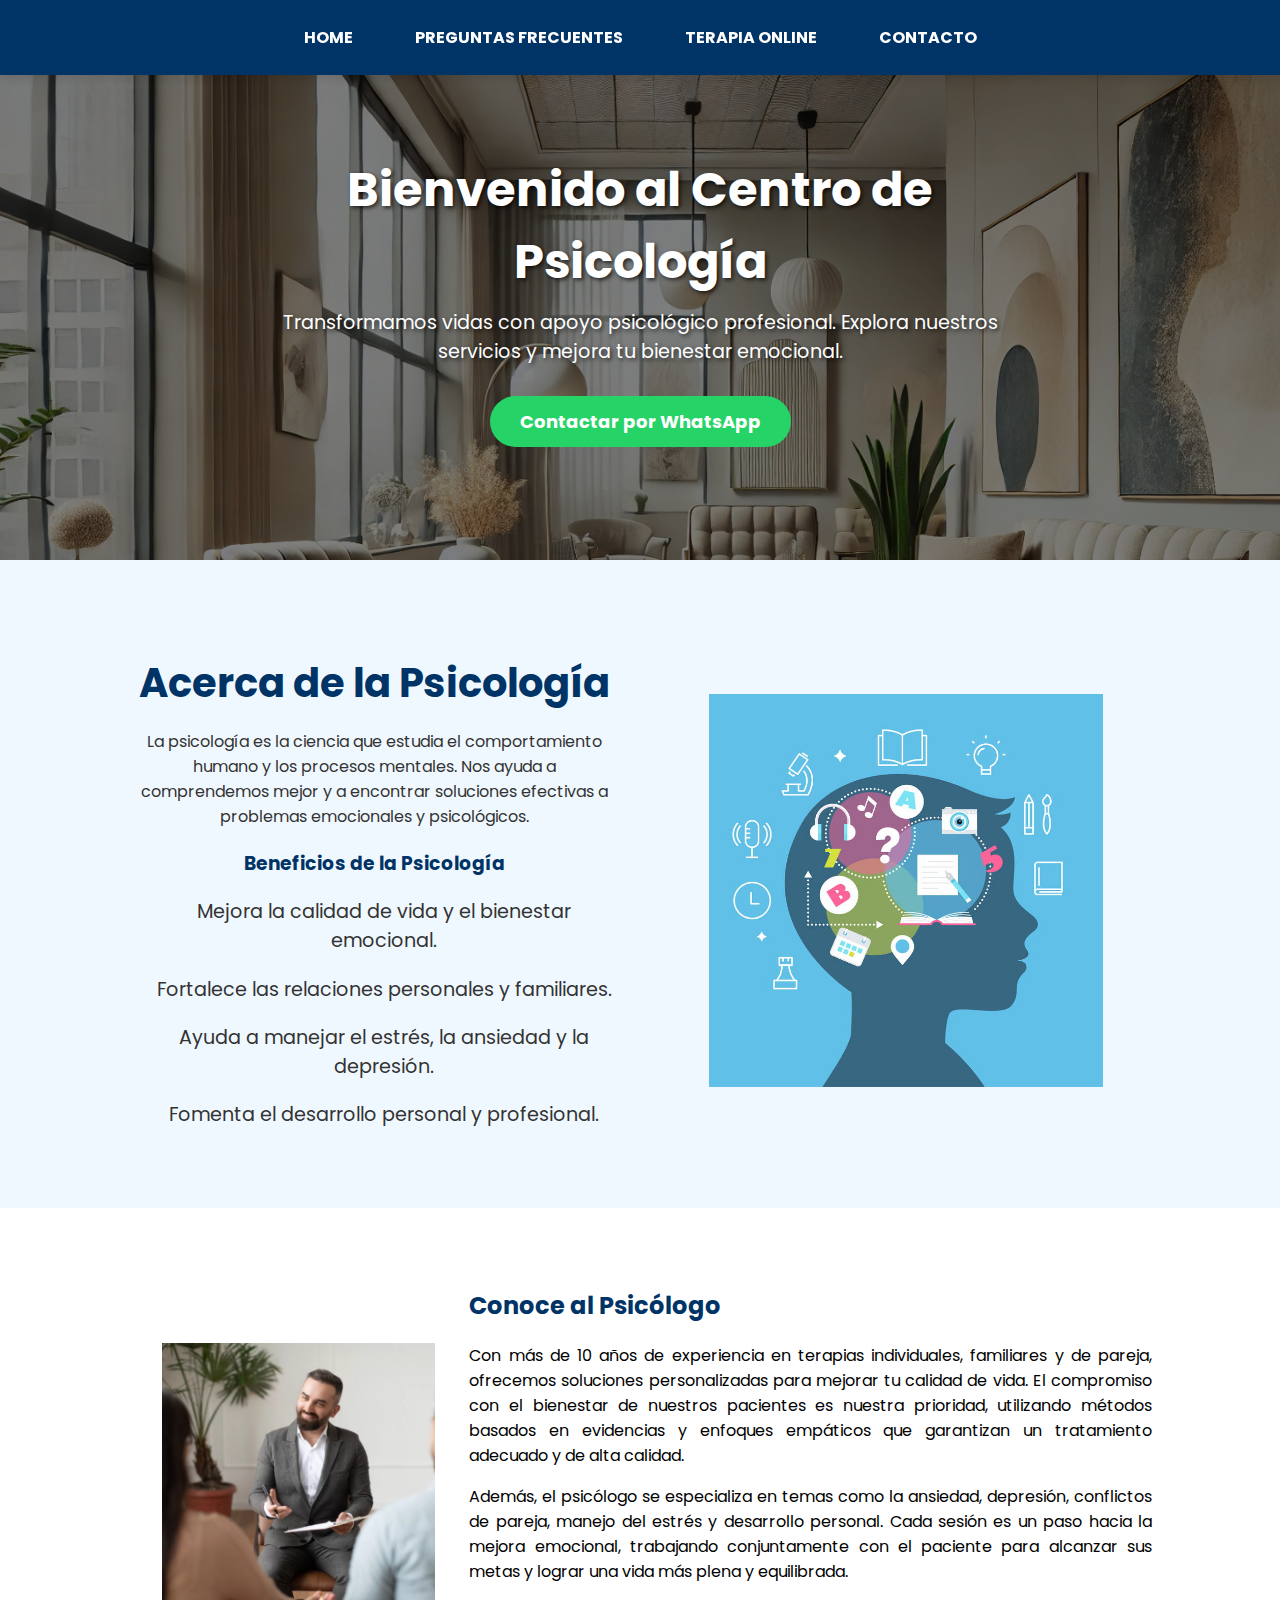
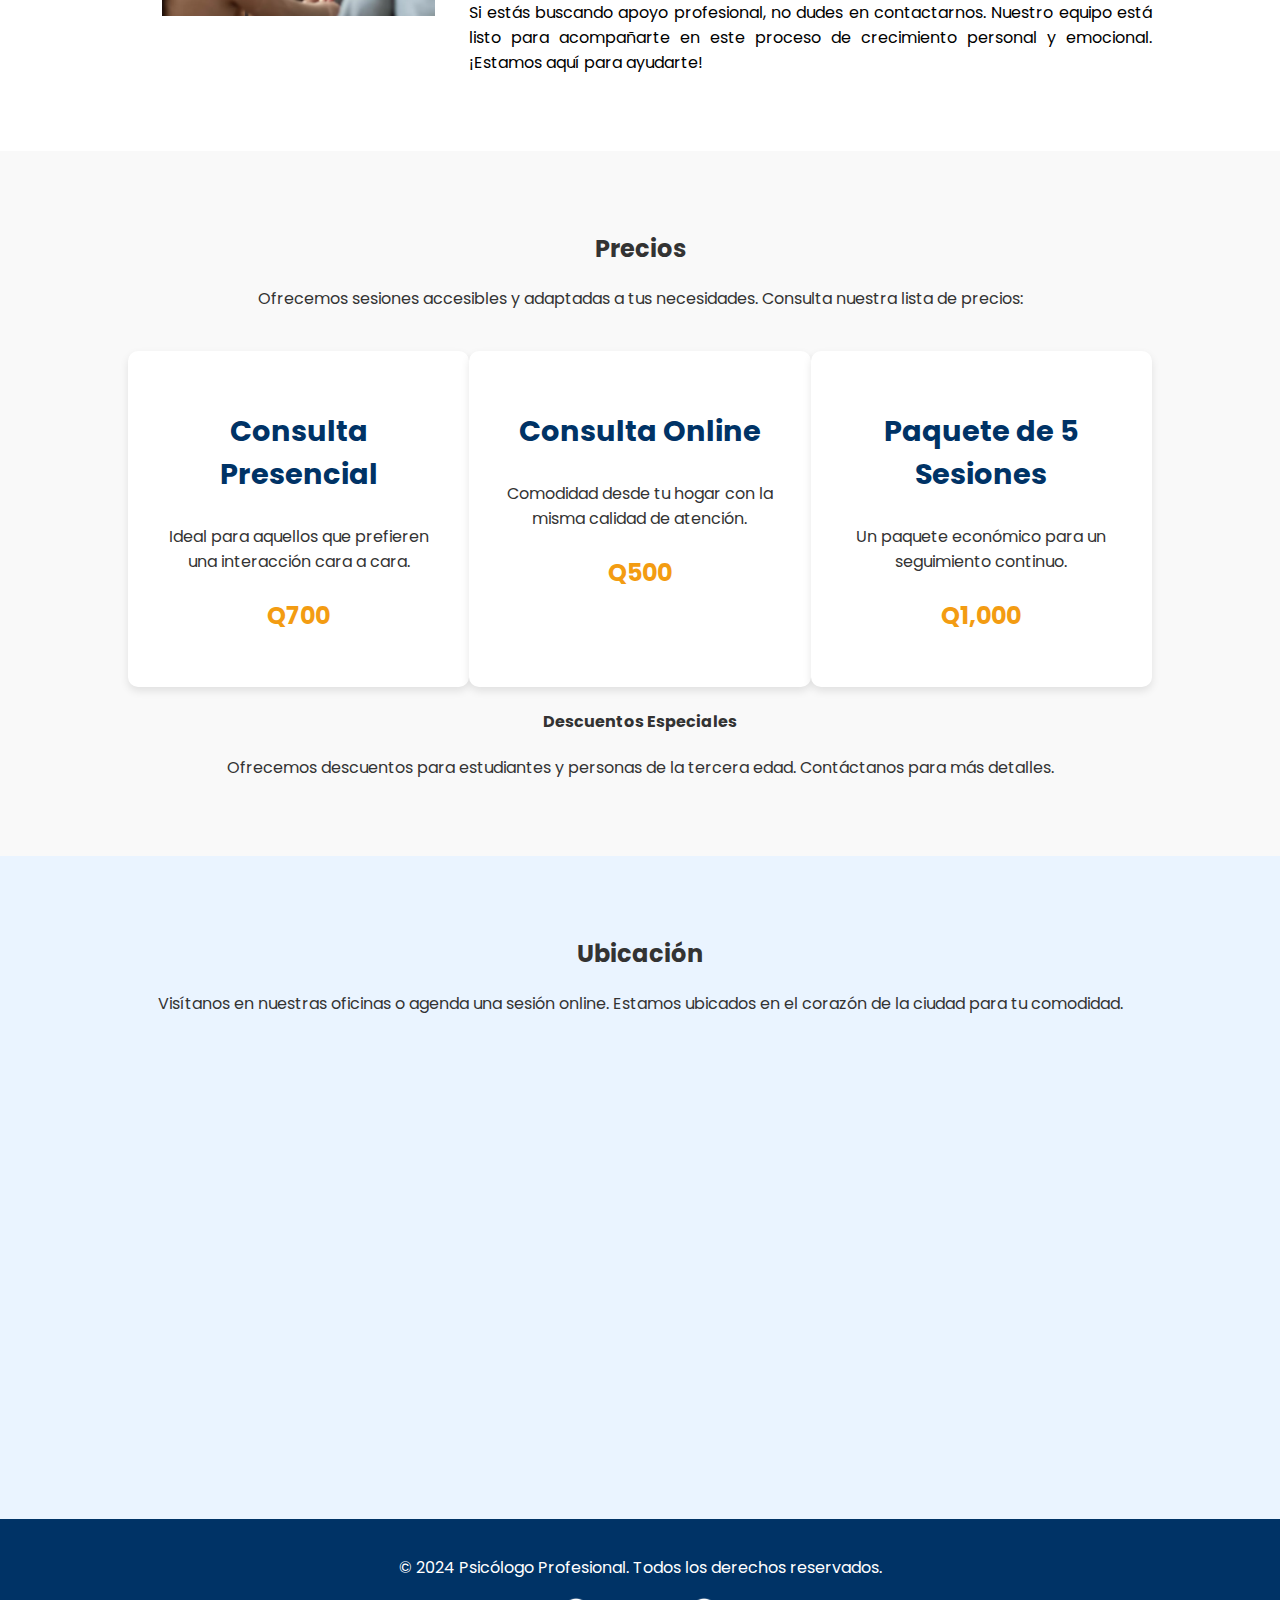
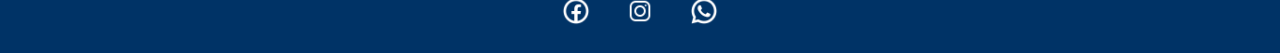
==== index.html @ ef662d87 "Add files via upload" ====
<!DOCTYPE html>
<html lang="es">
<head>
    <meta charset="UTF-8">
    <meta name="viewport" content="width=device-width, initial-scale=1.0">
    <title>Psicólogo Profesional</title>
    <link rel="stylesheet" href="style.css">
    <link rel="preconnect" href="https://fonts.googleapis.com">
    <link href="https://fonts.googleapis.com/css2?family=Poppins:wght@300;400;600&display=swap" rel="stylesheet">
</head>
<body>
    <!-- Menú de navegación -->
    <nav class="navbar fixed">
        <ul>
            <li><a href="#home">Home</a></li>
            <li><a href="preguntas.html">Preguntas Frecuentes</a></li>
            <li><a href="terapia.html">Terapia Online</a></li>
            <li><a href="contacto.html">Contacto</a></li>
        </ul>
    </nav>

<!-- Sección: Inicio (Bienvenida con imagen de fondo) -->
<section id="home" class="hero" style="position: relative; background-image: url('assets/hero-bg.png'); background-size: cover; color: white;">
    <!-- Capa oscura sobre la imagen -->
    <div style="position: absolute; top: 0; left: 0; right: 0; bottom: 0; background-color: rgba(0, 0, 0, 0.5); z-index: 1;"></div>

    <div class="container" style="position: relative; z-index: 2;">
        <h1 style="color: white; text-shadow: 2px 2px 4px rgba(0, 0, 0, 0.7);">Bienvenido al Centro de Psicología</h1>
        <p style="text-shadow: 2px 2px 4px rgba(0, 0, 0, 0.7);">Transformamos vidas con apoyo psicológico profesional. Explora nuestros servicios y mejora tu bienestar emocional.</p>
        <a href="https://wa.me/50244358707" class="btn btn-whatsapp" style="color: white; text-decoration: none;">Contactar por WhatsApp</a>
    </div>
</section>


 <!-- Sección: Acerca de la Psicología y sus Beneficios -->
<section class="psychology-benefits" style="background-color: #f0f8ff; padding: 60px 0;">
    <div class="container" style="display: flex; align-items: center;">
        <!-- Texto en el lado izquierdo -->
        <div style="flex: 1; padding-right: 40px;"> <!-- Aumenté el padding derecho -->
            <h2 style="color:#003366;">Acerca de la Psicología</h2>
            <p>La psicología es la ciencia que estudia el comportamiento humano y los procesos mentales. Nos ayuda a comprendemos mejor y a encontrar soluciones efectivas a problemas emocionales y psicológicos.</p>
            <h3 style="color:#003366;">Beneficios de la Psicología</h3>
            <ul>
                <p>Mejora la calidad de vida y el bienestar emocional.</p>
                <p>Fortalece las relaciones personales y familiares.</p>
                <p>Ayuda a manejar el estrés, la ansiedad y la depresión.</p>
                <p>Fomenta el desarrollo personal y profesional.</p>
            </ul>
        </div>

          <!-- Imagen en el lado derecho con efecto de zoom al pasar el mouse -->
          <div style="flex: 1;">
            <img src="assets/psychology.png" alt="Beneficios de la psicología" class="img-responsive zoom-image" style="max-width: 80%; height: auto;">
        </div>
    </div>
</section>

<!-- Sección: Conoce al Psicólogo -->
<section class="about" style="background-size: cover; color: white; padding: 60px 0;">
    <div class="container" style="display: flex; align-items: center;">
        <!-- Imagen del dueño (psicólogo) en el lado izquierdo con margen derecho -->
        <div style="flex: 1;">
            <img src="assets/dueno.png" alt="Beneficios de la psicología" class="img-responsive zoom-image" style="max-width: 80%; height: auto;">
        </div>

        <!-- Texto justificado en el lado derecho y color negro -->
        <div style="flex: 2; text-align: justify; color: black;">
            <h2 style="color:#003366;">Conoce al Psicólogo</h2>
            <p>Con más de 10 años de experiencia en terapias individuales, familiares y de pareja, ofrecemos soluciones personalizadas para mejorar tu calidad de vida. El compromiso con el bienestar de nuestros pacientes es nuestra prioridad, utilizando métodos basados en evidencias y enfoques empáticos que garantizan un tratamiento adecuado y de alta calidad.</p>
            <p>Además, el psicólogo se especializa en temas como la ansiedad, depresión, conflictos de pareja, manejo del estrés y desarrollo personal. Cada sesión es un paso hacia la mejora emocional, trabajando conjuntamente con el paciente para alcanzar sus metas y lograr una vida más plena y equilibrada.</p>
            <p>Si estás buscando apoyo profesional, no dudes en contactarnos. Nuestro equipo está listo para acompañarte en este proceso de crecimiento personal y emocional. ¡Estamos aquí para ayudarte!</p>
        </div>
    </div>
</section>



    <!-- Sección: Precios -->
    <section class="pricing" style="background-color: #f9f9f9; padding: 60px 0;">
        <div class="container">
            <h2>Precios</h2>
            <p>Ofrecemos sesiones accesibles y adaptadas a tus necesidades. Consulta nuestra lista de precios:</p>
            <div class="pricing-grid">
                <div class="pricing-card">
                    <h3>Consulta Presencial</h3>
                    <p>Ideal para aquellos que prefieren una interacción cara a cara.</p>
                    <p class="price">Q700</p>
                </div>
                <div class="pricing-card">
                    <h3>Consulta Online</h3>
                    <p>Comodidad desde tu hogar con la misma calidad de atención.</p>
                    <p class="price">Q500</p>
                </div>
                <div class="pricing-card">
                    <h3>Paquete de 5 Sesiones</h3>
                    <p>Un paquete económico para un seguimiento continuo.</p>
                    <p class="price">Q1,000</p>
                </div>
            </div>
            <div class="additional-info">
                <h4>Descuentos Especiales</h4>
                <p>Ofrecemos descuentos para estudiantes y personas de la tercera edad. Contáctanos para más detalles.</p>
            </div>
        </div>
    </section>

    <!-- Sección: Ubicación -->
    <section class="location" style="background-color: #eaf4ff; padding: 60px 0;">
        <div class="container">
            <h2>Ubicación</h2>
            <p>Visítanos en nuestras oficinas o agenda una sesión online. Estamos ubicados en el corazón de la ciudad para tu comodidad.</p>
            <iframe src="https://www.google.com/maps/embed?..." class="map" style="border: 0; width: 100%; height: 400px;"></iframe>
        </div>
    </section>

    <!-- Footer -->
    <footer style="background-color: #003366; color: white; padding: 20px 0;">
        <div class="container">
            <p>&copy; 2024 Psicólogo Profesional. Todos los derechos reservados.</p>
            <div class="social-media">
                <!-- Enlace a Facebook -->
                <a href="https://www.facebook.com/tu-perfil-facebook" target="_blank">
                    <img src="assets/facebook-icon.png" alt="Facebook">
                </a>
                <!-- Enlace a Instagram -->
                <a href="https://www.instagram.com/tu-perfil-instagram" target="_blank">
                    <img src="assets/instagram-icon.png" alt="Instagram">
                </a>
                <!-- Enlace a WhatsApp -->
                <a href="https://wa.me/50244358707" target="_blank">
                    <img src="assets/whatsapp-icon.png" alt="WhatsApp">
                </a>
            </div>
        </div>
    </footer>
    
</body>
</html>
---- style.css ----
/* Configuración General */
body {
    font-family: 'Poppins', sans-serif;
    margin: 0;
    padding: 0;
    background-color: #fff;
    color: #333;
    box-sizing: border-box;
}

/* Menú de navegación */
.navbar {
    background-color: #003366;
    position: fixed;
    top: 0;
    left: 0;
    width: 100%;
    z-index: 1000;
    padding: 10px 0;
    box-shadow: 0 4px 8px rgba(0, 0, 0, 0.1);
}

.navbar ul {
    display: flex;
    justify-content: center;
    padding: 15px;
    list-style: none;
    margin: 0;
}

.navbar li {
    margin: 0 15px;
}

.navbar a {
    color: white;
    text-decoration: none;
    font-size: 16px;
    font-weight: bold;
    text-transform: uppercase;
    transition: color 0.3s;
}

.navbar a:hover {
    color: #f1c40f;
}

.navbar ul li a {
    color: white;
    text-decoration: none;
    padding: 8px 16px;
    transition: 0.3s;
    font-weight: bold;
}

.navbar ul li a:hover {
    background: #d4af37;
    color: #fff;
    border-radius: 4px;
}

/* Sección Hero */
.hero {
    display: flex;
    align-items: center;
    justify-content: center;
    text-align: center;
    height: 400px;
    padding: 100px 20px 60px;
    background-size: cover;
    background-position: center;
    background-attachment: fixed;
    color: white;
}

.hero .container {
    max-width: 800px;
}

.hero h1 {
    font-size: 3em;
    color: #00509e;
    margin: 0;
}

.hero p {
    font-size: 1.2em;
    margin: 10px 0;
}

.hero .btn-whatsapp {
    display: inline-block;
    margin-top: 20px;
    padding: 12px 30px;
    background-color: #25d366;
    color: white;
    text-decoration: none;
    border-radius: 50px;
    font-size: 18px;
    font-weight: bold;
    transition: background-color 0.3s;
}

.hero .btn-whatsapp:hover {
    background-color: #128c7e;
}

/* Sección Psicología y Beneficios */
.psychology-benefits {
    text-align: center;
    padding: 60px 20px;
}

.psychology-benefits h2 {
    font-size: 2.5em;
    margin-bottom: 15px;
}

.psychology-benefits h3 {
    margin-top: 20px;
    color: #00509e;
}

.psychology-benefits ul {
    list-style: circle;
    padding-left: 20px;
    font-size: 1.2em;
}

.psychology-benefits ul li {
    margin: 5px 0;
}

.psychology-benefits img {
    width: 100%;
    max-width: 600px;
    margin-top: 20px;
}
section.about img {
    display: block;
    margin-left: auto;
    margin-right: auto;
    max-width: 100%;  /* Asegura que la imagen no se desborde del contenedor */
}


/* Sección Precios */
.pricing {
    padding: 80px 20px;
    text-align: center;
    background-color: #f9f9f9;
}

.pricing-grid {
    display: flex;
    justify-content: space-around;
    margin-top: 40px;
}

.pricing-card {
    background-color: white;
    padding: 30px;
    border-radius: 10px;
    box-shadow: 0 4px 8px rgba(0, 0, 0, 0.1);
    width: 30%;
    text-align: center;
}

.pricing-card h3 {
    font-size: 1.8em;
    color: #003366;
}

.pricing-card .price {
    font-size: 1.5em;
    color: #f39c12;
    font-weight: bold;
}

/* Sección Ubicación */
.location {
    padding: 80px 20px;
    text-align: center;
}

.location .map {
    width: 100%;
    height: 300px;
    border: none;
    margin-top: 20px;
}

/* Contacto */
.contact {
    padding: 80px 20px;
    text-align: center;
    background-color: #eaf4ff;
}

.contact h2 {
    color: #003b5c;
}

.contact-method {
    margin-top: 40px;
}

.contact-method h3 {
    color: #00509e;
    font-size: 1.5em;
}

.contact-method p {
    font-size: 1.1em;
    color: #333;
}

.contact-form {
    margin-top: 50px;
    background-color: #f4f4f4;
    padding: 30px;
    border-radius: 10px;
}

.contact-form h3 {
    font-size: 1.5em;
    color: #003b5c;
}

.contact-form input,
.contact-form textarea {
    width: 100%;
    padding: 10px;
    margin: 10px 0;
    border-radius: 5px;
    border: 1px solid #ccc;
    font-size: 1em;
}

.contact-form button {
    padding: 15px 30px;
    background-color: #00509e;
    color: white;
    border: none;
    border-radius: 5px;
    font-size: 1.1em;
    cursor: pointer;
}

.contact-form button:hover {
    background-color: #003b5c;
}

/* Footer */
footer {
    background-color: #003366;
    color: white;
    padding: 20px 0;
    text-align: center;
}

footer .social-media a {
    display: inline-block;
    margin: 0 15px;
}

footer .social-media img {
    width: 30px;
    height: 30px;
    transition: transform 0.3s;
}

footer .social-media a:hover img {
    transform: scale(1.1);
}
/* Estilos generales */
body {
    font-family: 'Poppins', sans-serif;
    margin: 0;
    padding: 0;
    background-color: #fff;
}

.container {
    width: 80%;
    margin: 0 auto;
    text-align: center;
}

/* Estilo para el acordeón */
.faq-item {
    margin: 20px 0;
    padding: 10px;
    background-color: #f1f1f1;
    border-radius: 5px;
}

.faq-btn {
    width: 100%;
    padding: 15px;
    font-size: 18px;
    text-align: center;
    background-color: #003366;
    color: white;
    border: none;
    border-radius: 5px;
    cursor: pointer;
    transition: background-color 0.3s ease;
}

.faq-btn:hover {
    background-color: #00509e;
}

.faq-answer {
    display: block;
    padding: 15px;
    background-color: #f9f9f9;
    border: 1px solid #ddd;
    border-radius: 5px;
    margin-top: 10px;
    font-size: 16px;
    text-align: left;
    max-height: 0;  /* Inicialmente la respuesta está oculta */
    opacity: 0;  /* La respuesta es transparente al principio */
    overflow: hidden;  /* Evita que se muestre el contenido fuera del área de respuesta */
    transition: max-height 0.5s ease-out, opacity 0.3s ease-out;  /* Animación para deslizamiento y desvanecimiento */
}

/* Estilos para las preguntas frecuentes */
.faq {
    background-color: #f9f9f9;
    padding-top: 80px;
    padding-bottom: 80px;
}

.faq h2 {
    font-size: 2.5em;
    color: #003366;
    margin-bottom: 20px;
}

.faq p {
    font-size: 1.2em;
    margin-bottom: 30px;
    color: #333;
}

.btn-whatsapp {
    display: inline-block;
    margin-top: 20px;
    padding: 12px 30px;
    background-color: #25d366;
    color: white;
    text-decoration: none;
    border-radius: 50px;
    font-size: 18px;
    font-weight: bold;
    transition: background-color 0.3s;
}
.btn-correo{
    display: inline-block;
    margin-top: 20px;
    padding: 12px 30px;
    background-color: #526ffe;
    color: white;
    text-decoration: none;
    border-radius: 50px;
    font-size: 18px;
    font-weight: bold;
    transition: background-color 0.3s;
}

.btn-correo:hover {
    background-color: #0d037ed7;
}

.btn-whatsapp:hover {
    background-color: #128c7e;
}

/* Footer */
footer {
    background-color: #003366;
    color: white;
    padding: 20px 0;
    text-align: center;
}

footer .social-media a {
    display: inline-block;
    margin: 0 15px;
}

footer .social-media img {
    width: 30px;
    height: 30px;
    transition: transform 0.3s;
}

footer .social-media a:hover img {
    transform: scale(1.1);
}

/* Media Queries */
@media (max-width: 768px) {
    .faq h2 {
        font-size: 2em;
    }

    .faq-item {
        padding: 5px;
    }

    .faq-btn {
        font-size: 16px;
    }

    .faq-answer {
        font-size: 14px;
    }

    .btn-whatsapp {
        font-size: 16px;
        padding: 10px 20px;
    }
}
 /* Estilo para el efecto de zoom */
 .zoom-image {
    transition: transform 0.3s ease; /* Animación suave */
}

.zoom-image:hover {
    transform: scale(1.1); /* Aumenta el tamaño de la imagen al pasar el mouse */
}
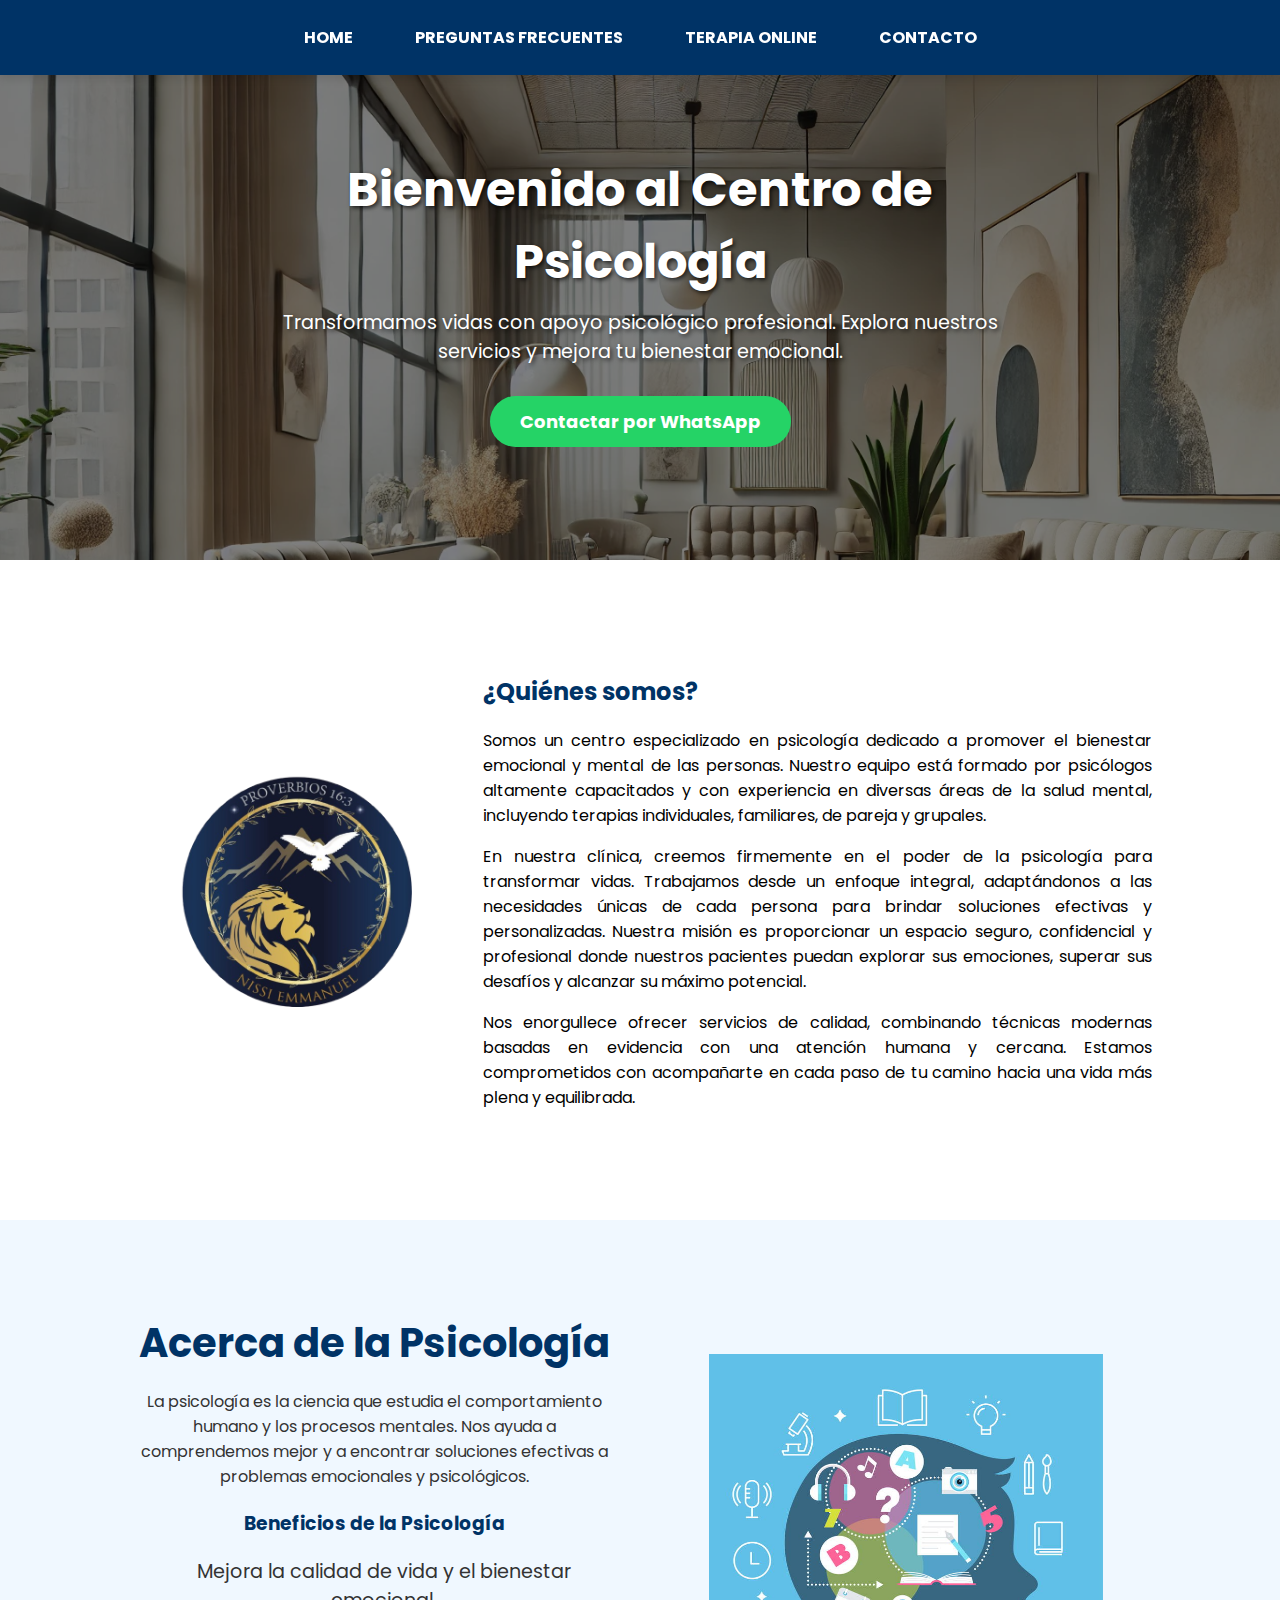
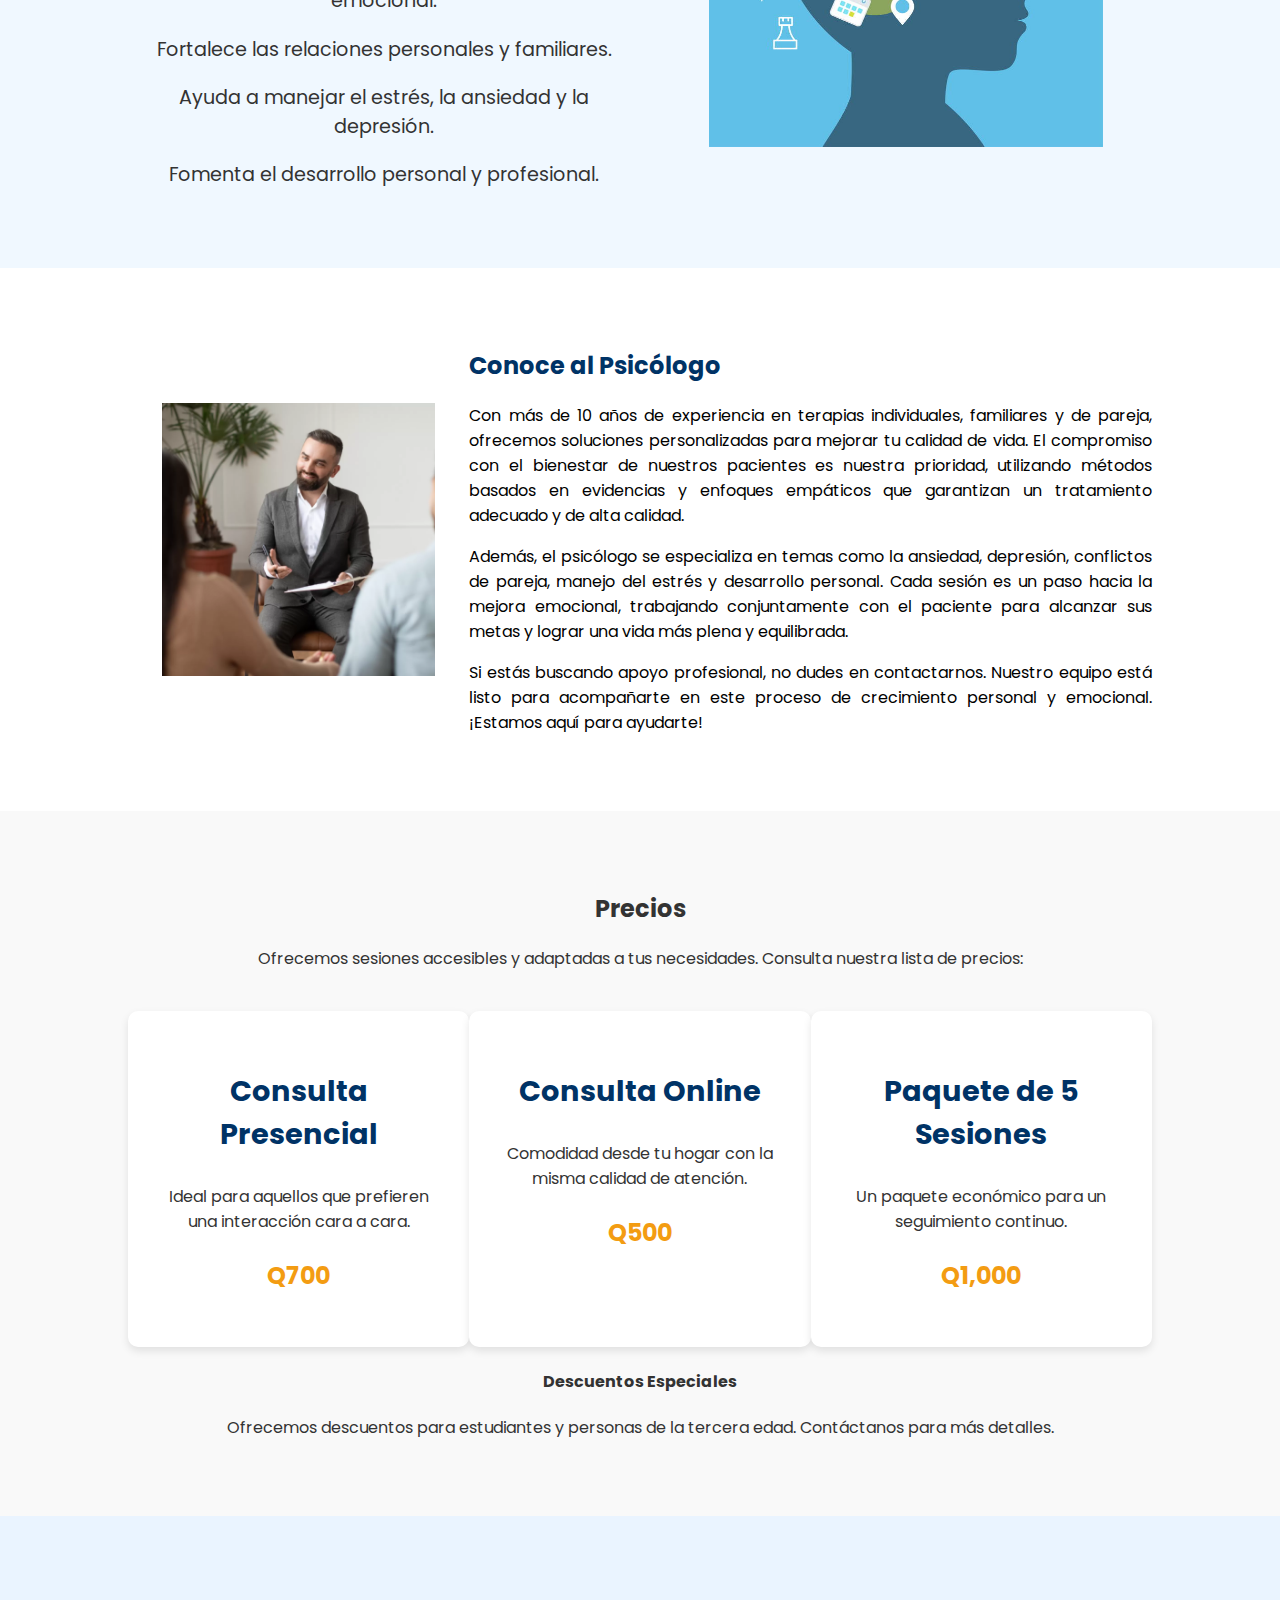
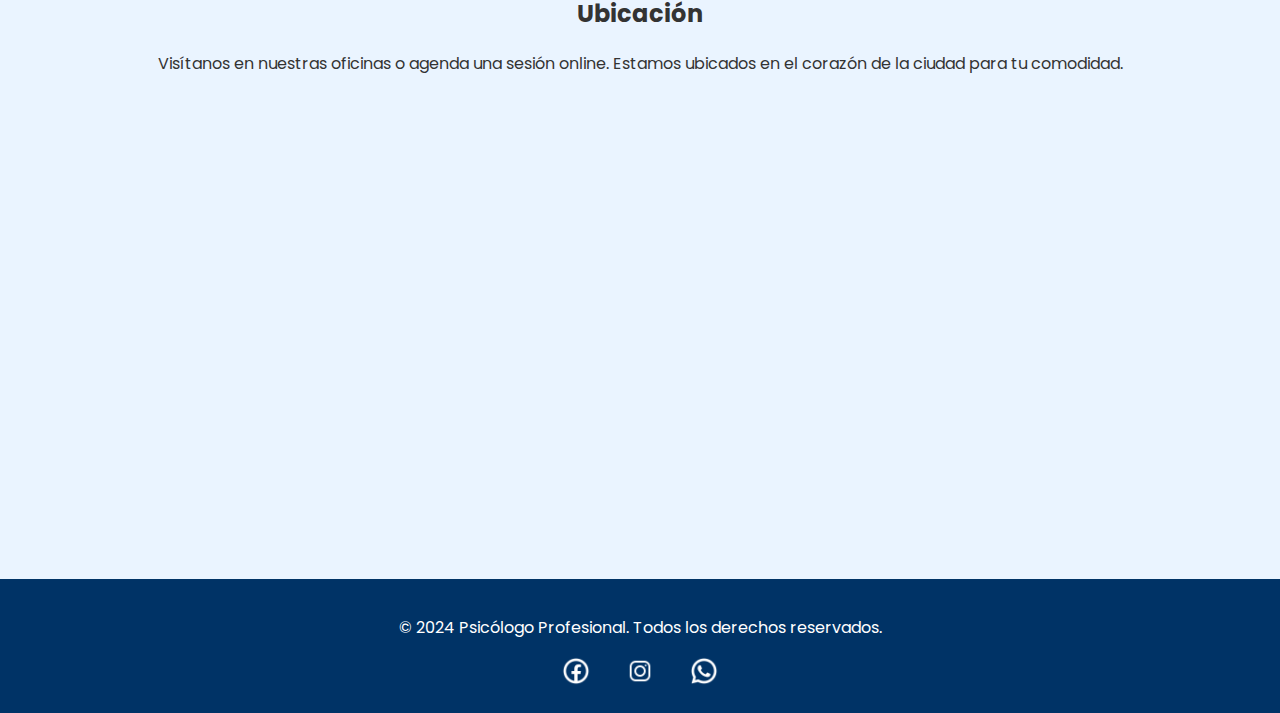
==== commit 96a3afbd: "Update index.html" ====
--- a/index.html
+++ b/index.html
@@ -28,6 +28,23 @@
         <h1 style="color: white; text-shadow: 2px 2px 4px rgba(0, 0, 0, 0.7);">Bienvenido al Centro de Psicología</h1>
         <p style="text-shadow: 2px 2px 4px rgba(0, 0, 0, 0.7);">Transformamos vidas con apoyo psicológico profesional. Explora nuestros servicios y mejora tu bienestar emocional.</p>
         <a href="https://wa.me/50244358707" class="btn btn-whatsapp" style="color: white; text-decoration: none;">Contactar por WhatsApp</a>
+    </div>
+</section>
+
+<section class="about" style="background-size: cover; color: white; padding: 15px 0; display: flex; align-items: center; justify-content: center; min-height: 70vh;">
+    <div class="container" style="display: flex; align-items: center;">
+        <!-- Imagen del dueño (psicólogo) en el lado izquierdo con margen derecho -->
+        <div style="flex: 1; display: flex; justify-content: center;">
+            <img src="assets/logo.png" alt="Beneficios de la psicología" class="img-responsive zoom-image" style="max-width: 70%; height: auto;">
+        </div>
+
+        <!-- Texto justificado en el lado derecho y color negro -->
+        <div style="flex: 2; text-align: justify; color: black; padding-left: 20px;">
+            <h2 style="color:#003366;">¿Quiénes somos?</h2>
+            <p>Somos un centro especializado en psicología dedicado a promover el bienestar emocional y mental de las personas. Nuestro equipo está formado por psicólogos altamente capacitados y con experiencia en diversas áreas de la salud mental, incluyendo terapias individuales, familiares, de pareja y grupales.</p>
+            <p>En nuestra clínica, creemos firmemente en el poder de la psicología para transformar vidas. Trabajamos desde un enfoque integral, adaptándonos a las necesidades únicas de cada persona para brindar soluciones efectivas y personalizadas. Nuestra misión es proporcionar un espacio seguro, confidencial y profesional donde nuestros pacientes puedan explorar sus emociones, superar sus desafíos y alcanzar su máximo potencial.</p>
+            <p>Nos enorgullece ofrecer servicios de calidad, combinando técnicas modernas basadas en evidencia con una atención humana y cercana. Estamos comprometidos con acompañarte en cada paso de tu camino hacia una vida más plena y equilibrada.</p>
+         </div>
     </div>
 </section>
 
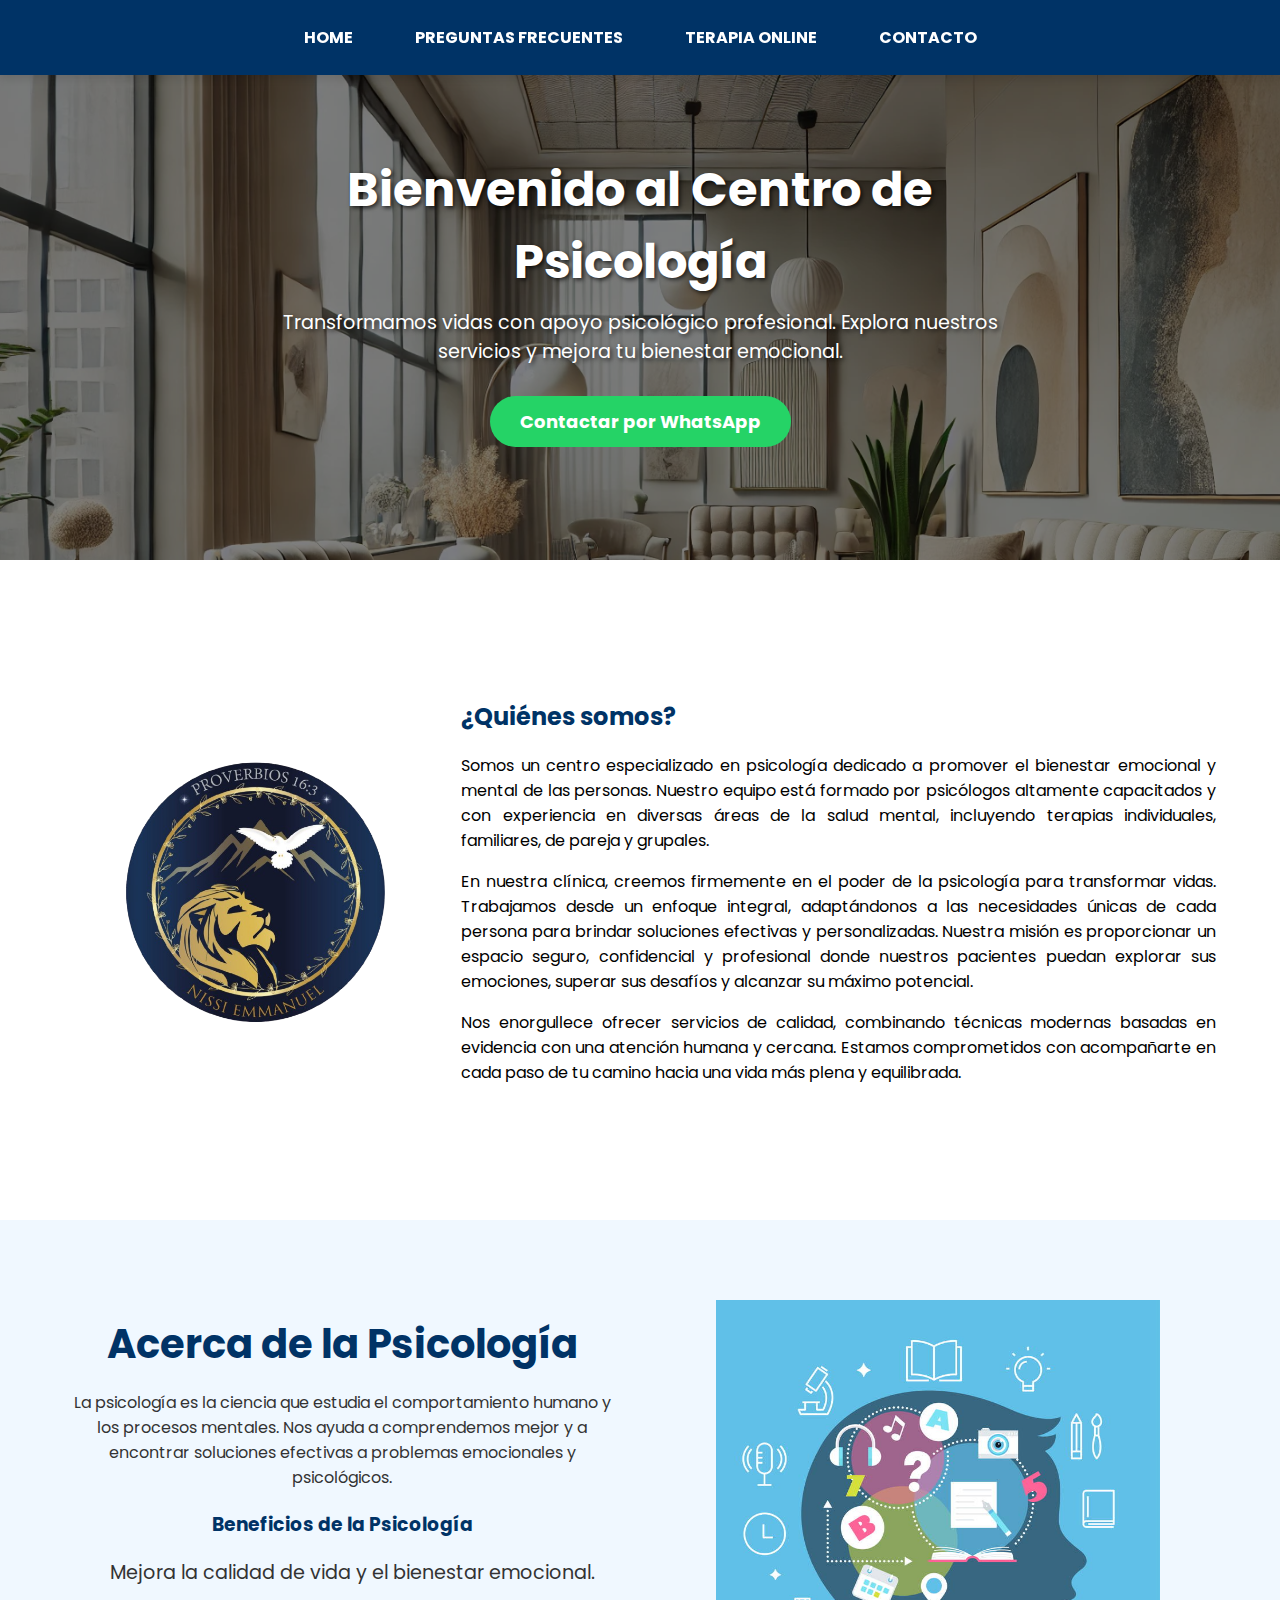
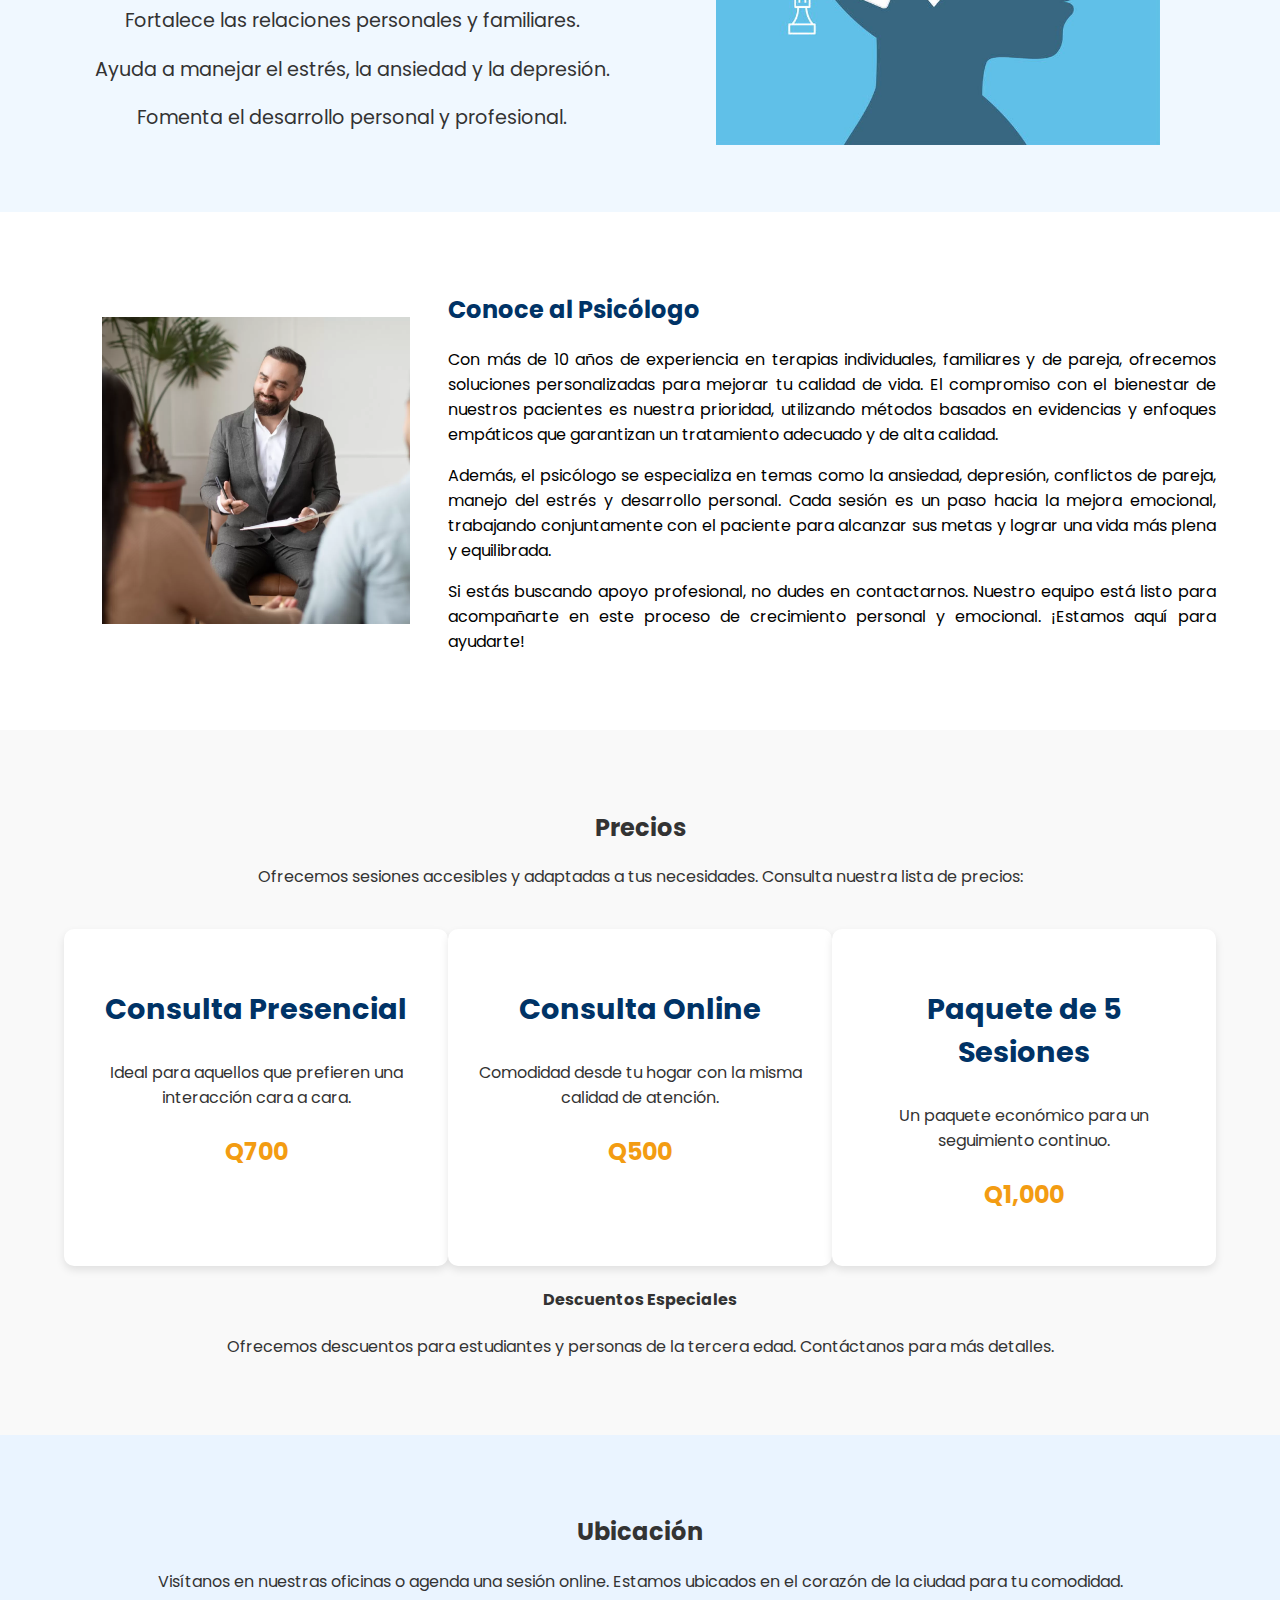
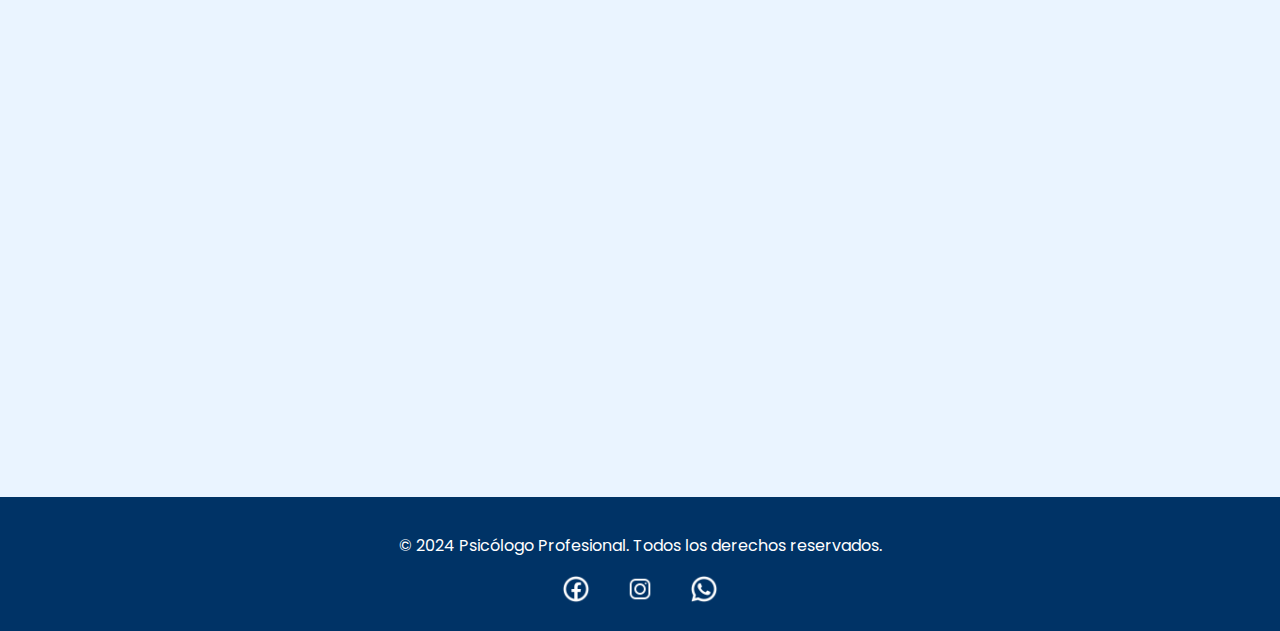
==== commit 1e7e3127: "Update index.html" ====
--- a/index.html
+++ b/index.html
@@ -7,6 +7,10 @@
     <link rel="stylesheet" href="style.css">
     <link rel="preconnect" href="https://fonts.googleapis.com">
     <link href="https://fonts.googleapis.com/css2?family=Poppins:wght@300;400;600&display=swap" rel="stylesheet">
+        <link rel="icon" href="assets/logo.ico" type="image/x-icon">
+    <link rel="icon" href="assets/logo.png" type="image/png">
+    <link rel="apple-touch-icon" href="assets/logo.png">
+    <meta name="viewport" content="width=device-width, initial-scale=1.0">
 </head>
 <body>
     <!-- Menú de navegación -->
--- a/style.css
+++ b/style.css
@@ -432,4 +432,95 @@
 
 .zoom-image:hover {
     transform: scale(1.1); /* Aumenta el tamaño de la imagen al pasar el mouse */
-}+}
+.container {
+    width: 90%; /* Reduce el margen lateral en dispositivos pequeños */
+    max-width: 1200px;
+    margin: 0 auto;
+    text-align: center;
+}
+/* Ajustes para pantallas medianas (tabletas) */
+@media (max-width: 768px) {
+    .navbar ul {
+        flex-direction: column; /* Cambia el menú a vertical */
+        align-items: center;
+    }
+
+    .hero {
+        height: auto;
+        padding: 50px 20px;
+    }
+
+    .hero h1 {
+        font-size: 2em;
+    }
+
+    .hero p {
+        font-size: 1em;
+    }
+
+    .pricing-grid {
+        flex-direction: column; /* Acomoda los precios en una sola columna */
+    }
+
+    .pricing-card {
+        width: 80%;
+        margin: 20px auto;
+    }
+
+    .faq h2 {
+        font-size: 1.8em;
+    }
+
+    .faq p {
+        font-size: 1em;
+    }
+
+    .btn-whatsapp, .btn-correo {
+        font-size: 16px;
+        padding: 10px 20px;
+    }
+}
+
+/* Ajustes para pantallas pequeñas (teléfonos) */
+@media (max-width: 480px) {
+    .navbar ul {
+        flex-direction: column;
+        padding: 10px 0;
+    }
+
+    .navbar ul li {
+        margin: 5px 0;
+    }
+
+    .hero {
+        text-align: center;
+        padding: 30px 20px;
+    }
+
+    .hero h1 {
+        font-size: 1.8em;
+    }
+
+    .hero p {
+        font-size: 0.9em;
+    }
+
+    .pricing-card {
+        width: 100%;
+        margin: 10px 0;
+    }
+
+    .contact-form {
+        padding: 20px;
+    }
+
+    footer {
+        font-size: 14px;
+    }
+
+    .btn-whatsapp, .btn-correo {
+        font-size: 14px;
+        padding: 8px 16px;
+    }
+}
